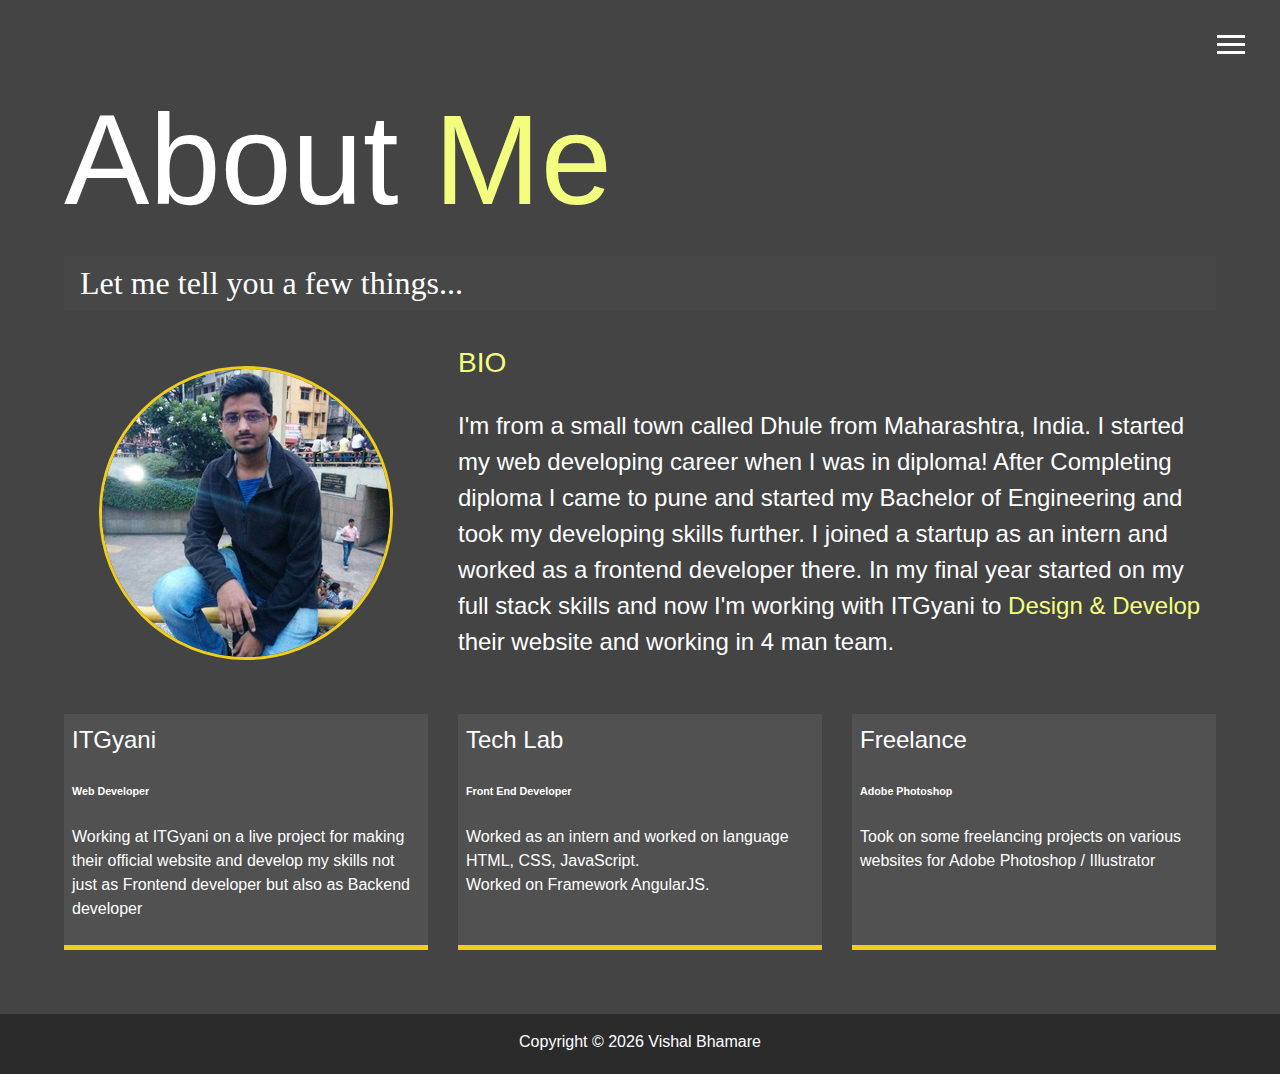
==== about.html @ cfb601b3 "launched" ====
<!DOCTYPE html>
<html lang="en">

<head>
  <meta charset="UTF-8">
  <meta name="viewport" content="width=device-width, initial-scale=1.0">
  <meta http-equiv="X-UA-Compatible" content="ie=edge">
  <link rel="stylesheet" href="https://use.fontawesome.com/releases/v5.2.0/css/all.css" integrity="sha384-hWVjflwFxL6sNzntih27bfxkr27PmbbK/iSvJ+a4+0owXq79v+lsFkW54bOGbiDQ"
    crossorigin="anonymous">

  <link rel="stylesheet" href="css/main.css">
  <title>About Me</title>
</head>

<body>
  <header>
    <div class="menu-btn">
      <div class="btn-line"></div>
      <div class="btn-line"></div>
      <div class="btn-line"></div>
    </div>

    <nav class="menu">
      <div class="menu-branding">
        <div class="portrait"></div>
      </div>
      <ul class="menu-nav">
        <li class="nav-item">
          <a href="index.html" class="nav-link">
            Home
          </a>
        </li>
        <li class="nav-item current">
          <a href="about.html" class="nav-link">
            About Me
          </a>
        </li>
        <li class="nav-item">
          <a href="work.html" class="nav-link">
            My Work
          </a>
        </li>
        <li class="nav-item">
          <a href="contact.html" class="nav-link">
            How To Reach Me
          </a>
        </li>
      </ul>
    </nav>
  </header>

  <main id="about">
    <h1 class="lg-heading">
      About
      <span class="text-secondary">Me</span>
    </h1>
    <h2 class="sm-heading">
      Let me tell you a few things...
    </h2>
    <div class="about-info">
      <img src="img/portrait.jpg" alt="John Doe" class="bio-image">

      <div class="bio">
        <h3 class="text-secondary">BIO</h3>
        <p>I'm from a small town called Dhule from Maharashtra, India. I started my web developing career when
          I was in diploma! After Completing diploma I came to pune and started my Bachelor of Engineering and took my developing skills further.
          I joined a startup as an intern and worked as a frontend developer there. In my final year started on my full stack skills and now I'm working with 
          ITGyani to <span class="text-secondary">Design & Develop</span> their website and working in 4 man team.
        </p>
      </div>

      <div class="job job-1">
        <h3 class="job_heading">ITGyani</h3>
        <h6>Web Developer</h6>
        <p>
          Working at ITGyani on a live project for making their official website and develop my skills not just as Frontend developer but
          also as Backend developer
        </p>
      </div>

      <div class="job job-2">
        <h3 class="job_heading">Tech Lab</h3>
        <h6>Front End Developer</h6>
        <p>Worked as an intern and worked on language HTML, CSS, JavaScript.
         <br>   Worked on Framework AngularJS.
        </p>
      </div>

      <div class="job job-3">
        <h3 class="job_heading">Freelance</h3>
        <h6>Adobe Photoshop</h6>
        <p>Took on some freelancing projects on various websites for Adobe Photoshop / Illustrator</p>
      </div>
    </div>
  </main>

  <footer id="main-footer">
    Copyright &copy; 
    <script src="js/date.js"></script>
  </footer>

  <script src="js/main.js"></script>
</body>

</html>
---- css/main.css ----
.menu-btn {
  position: absolute;
  z-index: 3;
  right: 35px;
  top: 35px;
  cursor: pointer;
  transition: all 0.5s ease-out; }
  .menu-btn .btn-line {
    width: 28px;
    height: 3px;
    margin: 0 0 5px 0;
    background: #fff;
    transition: all 0.5s ease-out; }
  .menu-btn.close {
    transform: rotate(180deg); }
    .menu-btn.close .btn-line:nth-child(1) {
      transform: rotate(45deg) translate(5px, 5px); }
    .menu-btn.close .btn-line:nth-child(2) {
      opacity: 0; }
    .menu-btn.close .btn-line:nth-child(3) {
      transform: rotate(-45deg) translate(7px, -6px); }

.menu {
  position: fixed;
  top: 0;
  width: 100%;
  opacity: 0.9;
  visibility: hidden; }
  .menu.show {
    visibility: visible; }
  .menu-branding, .menu-nav {
    display: flex;
    flex-flow: column wrap;
    align-items: center;
    justify-content: center;
    float: left;
    width: 50%;
    height: 100vh;
    overflow: hidden; }
  .menu-nav {
    margin: 0;
    padding: 0;
    background: #373737;
    list-style: none;
    transform: translate3d(0, -100%, 0);
    transition: all 0.5s ease-out; }
    .menu-nav.show {
      transform: translate3d(0, 0, 0); }
  .menu-branding {
    background: #444;
    transform: translate3d(0, 100%, 0);
    transition: all 0.5s ease-out; }
    .menu-branding.show {
      transform: translate3d(0, 0, 0); }
    .menu-branding .portrait {
      width: 250px;
      height: 250px;
      background: url("../img/portrait.JPG") ;
      border-radius: 50%;
      border: solid 3px #eece1a; 
    }
  .menu .nav-item {
    transform: translate3d(600px, 0, 0);
    transition: all 0.5s ease-out; }
    .menu .nav-item.show {
      transform: translate3d(0, 0, 0); }
    .menu .nav-item.current > a {
      color: #eece1a; }
  .menu .nav-link {
    display: inline-block;
    position: relative;
    font-size: 30px;
    text-transform: uppercase;
    padding: 1rem 0;
    font-weight: 300;
    color: #fff;
    text-decoration: none;
    transition: all 0.5s ease-out; }
    .menu .nav-link:hover {
      color: #eece1a; }

.nav-item:nth-child(1) {
  transition-delay: 0.1s; }

.nav-item:nth-child(2) {
  transition-delay: 0.2s; }

.nav-item:nth-child(3) {
  transition-delay: 0.3s; }

.nav-item:nth-child(4) {
  transition-delay: 0.4s; }

* {
  box-sizing: border-box; }

body {
  background: #444;
  color: #fff;
  height: 100%;
  margin: 0;
  font-family: 'Segoe UI', Tahoma, Geneva, Verdana, sans-serif;
  line-height: 1.5; }
  body#bg-img {
    background: url(../img/background.png);
    background-attachment: fixed;
    background-size: cover; }
    body#bg-img:after {
      content: '';
      position: absolute;
      top: 0;
      right: 0;
      width: 100%;
      height: 100%;
      z-index: -1;
      background: rgba(68, 68, 68, 0.9); }

h1,
h2,
h3 {
  margin: 0;
  font-weight: 400; }
  h1.lg-heading,
  h2.lg-heading,
  h3.lg-heading {
    font-size: 8rem; }
  h1.sm-heading,
  h2.sm-heading,
  h3.sm-heading {
    margin-bottom: 2rem;
    padding: 0.2rem 1rem;
    background: rgba(73, 73, 73, 0.5);
    font-family: 'Cute Font', cursive;
    font-size: 2rem; 
  }

a {
  color: #fff;
  text-decoration: none; }

header {
  position: fixed;
  z-index: 2;
  width: 100%; }

.text-secondary {
  color: #f3fe7e; 
}

.job_heading{
  font-size: 1.5rem;
}

main {
  padding: 4rem;
  min-height: calc(100vh - 60px); }
  main .icons {
    margin-top: 1rem; }
    main .icons a {
      padding: 0.4rem; }
      main .icons a:hover {
        color: #eece1a;
        transition: all 0.8s ease-out; }
  main#home {
    overflow: hidden; }
    main#home h1 {
      margin-top: 20vh; }

.about-info {
  display: grid;
  grid-gap: 30px;
  grid-template-areas: 'bioimage bio bio' 'job1 job2 job3';
  grid-template-columns: repeat(3, 1fr); }
  .about-info .bio-image {
    grid-area: bioimage;
    margin: auto;
    border-radius: 50%;
    border: #eece1a 3px solid; }
  .about-info .bio {
    grid-area: bio;
    font-size: 1.5rem; }
  .about-info .job-1 {
    grid-area: job1; }
  .about-info .job-2 {
    grid-area: job2; }
  .about-info .job-3 {
    grid-area: job3; }
  .about-info .job {
    background: #515151;
    padding: 0.5rem;
    border-bottom: #eece1a 5px solid; }

.projects {
  display: grid;
  grid-gap: 0.7rem;
  grid-template-columns: repeat(3, 1fr); 
}
.projects img {
  width: 100%;
  border: 3px #fff solid; 
}
.projects img:hover {
  opacity: 0.5;
  border-color: #eece1a;
  transition: all 0.8s ease-out; 
}
.project_img{
  height: 300px;
}

.boxes {
  display: flex;
  flex-wrap: wrap;
  justify-content: space-evenly;
  align-items: center;
  margin-top: 1rem; }
  .boxes div {
    font-size: 2rem;
    border: 3px #fff solid;
    padding: 1.5rem 2.5rem;
    margin-bottom: 3rem;
    transition: all 0.5s ease-out; }
    .boxes div:hover {
      padding: 0.5rem 1.5rem;
      background: #eece1a;
      color: #000; }
      .boxes div:hover span {
        color: #000; }

.btn, .btn-dark, .btn-light {
  display: block;
  padding: 0.5rem 1rem;
  border: 0;
  margin-bottom: 0.3rem; }
  .btn:hover, .btn-dark:hover, .btn-light:hover {
    background: #eece1a;
    color: #000; }

.btn-dark {
  background: black;
  color: #fff; }

.btn-light {
  background: #c4c4c4;
  color: #333; }

#main-footer {
  text-align: center;
  padding: 1rem;
  background: #2b2b2b;
  color: #fff;
  height: 60px; }

@media screen and (min-width: 1171px) {
  .projects {
    grid-template-columns: repeat(4, 1fr); } }

@media screen and (min-width: 769px) and (max-width: 1170px) {
  .projects {
    grid-template-columns: repeat(3, 1fr); } }

@media screen and (max-width: 768px) {
  main {
    align-items: center;
    text-align: center; }
    main .lg-heading {
      line-height: 1;
      margin-bottom: 1rem; }
  ul.menu-nav,
  div.menu-branding {
    float: none;
    width: 100%;
    min-height: 0; }
    ul.menu-nav.show,
    div.menu-branding.show {
      transform: translate3d(0, 0, 0); }
  .menu-nav {
    height: 75vh;
    transform: translate3d(-100%, 0, 0);
    font-size: 24px; }
  .menu-branding {
    height: 25vh;
    transform: translate3d(100%, 0, 0); }
    .menu-branding .portrait {
      background: url("../img/portrait_small.jpg");
      width: 150px;
      height: 150px; }
  .about-info {
    grid-template-areas: 'bioimage' 'bio' 'job1' 'job2' 'job3';
    grid-template-columns: 1fr; }
  .projects {
    grid-template-columns: repeat(2, 1fr); } }

@media screen and (max-width: 500px) {
  main {
    padding: 2rem; }
    main #home h1 {
      margin-top: 10vh; }
    main .lg-heading {
      margin-top: 1rem;
      font-size: 5rem; }
  .projects {
    grid-template-columns: 1fr; } }
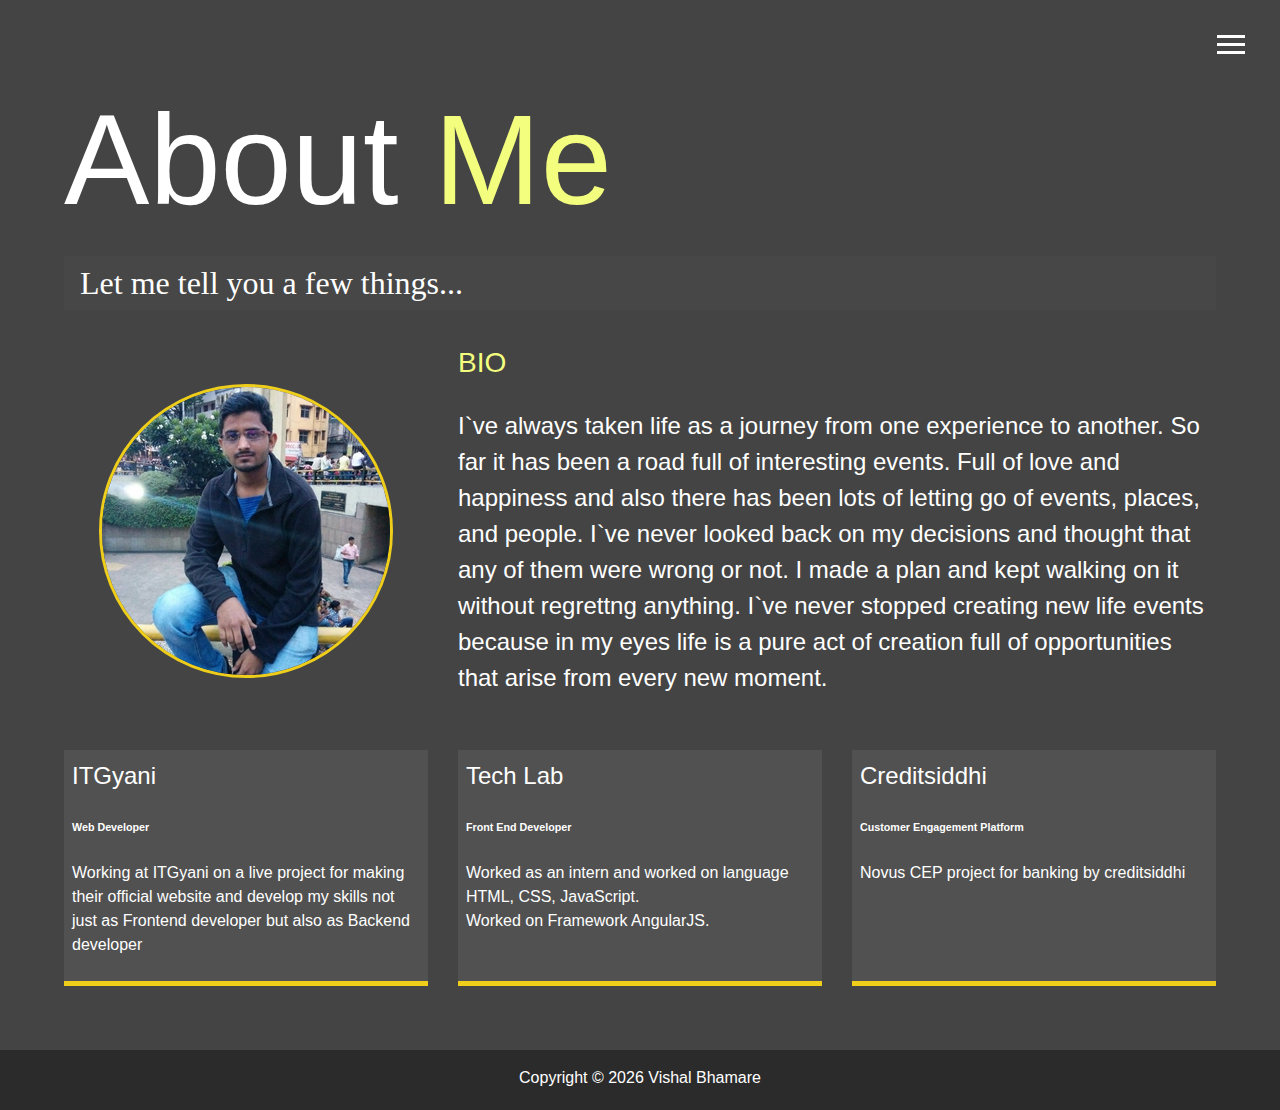
==== commit 01b1f9c2: "Merge pull request #1 from v1shaL-b/vishal-portfolio" ====
--- a/about.html
+++ b/about.html
@@ -2,104 +2,108 @@
 <html lang="en">
 
 <head>
-  <meta charset="UTF-8">
-  <meta name="viewport" content="width=device-width, initial-scale=1.0">
-  <meta http-equiv="X-UA-Compatible" content="ie=edge">
-  <link rel="stylesheet" href="https://use.fontawesome.com/releases/v5.2.0/css/all.css" integrity="sha384-hWVjflwFxL6sNzntih27bfxkr27PmbbK/iSvJ+a4+0owXq79v+lsFkW54bOGbiDQ"
-    crossorigin="anonymous">
+    <meta charset="UTF-8">
+    <meta name="viewport" content="width=device-width, initial-scale=1.0">
+    <meta http-equiv="X-UA-Compatible" content="ie=edge">
+    <link rel="stylesheet" href="https://use.fontawesome.com/releases/v5.2.0/css/all.css" integrity="sha384-hWVjflwFxL6sNzntih27bfxkr27PmbbK/iSvJ+a4+0owXq79v+lsFkW54bOGbiDQ" crossorigin="anonymous">
 
-  <link rel="stylesheet" href="css/main.css">
-  <title>About Me</title>
+    <link rel="stylesheet" href="css/main.css">
+    <title>About Me</title>
 </head>
 
 <body>
-  <header>
-    <div class="menu-btn">
-      <div class="btn-line"></div>
-      <div class="btn-line"></div>
-      <div class="btn-line"></div>
-    </div>
+    <header>
+        <div class="menu-btn">
+            <div class="btn-line"></div>
+            <div class="btn-line"></div>
+            <div class="btn-line"></div>
+        </div>
 
-    <nav class="menu">
-      <div class="menu-branding">
-        <div class="portrait"></div>
-      </div>
-      <ul class="menu-nav">
-        <li class="nav-item">
-          <a href="index.html" class="nav-link">
+        <nav class="menu">
+            <div class="menu-branding">
+                <div class="portrait"></div>
+            </div>
+            <ul class="menu-nav">
+                <li class="nav-item">
+                    <a href="index.html" class="nav-link">
             Home
           </a>
-        </li>
-        <li class="nav-item current">
-          <a href="about.html" class="nav-link">
+                </li>
+                <li class="nav-item current">
+                    <a href="about.html" class="nav-link">
             About Me
           </a>
-        </li>
-        <li class="nav-item">
-          <a href="work.html" class="nav-link">
+                </li>
+                <li class="nav-item">
+                    <a href="work.html" class="nav-link">
             My Work
           </a>
-        </li>
-        <li class="nav-item">
-          <a href="contact.html" class="nav-link">
+                </li>
+                <li class="nav-item">
+                    <a href="contact.html" class="nav-link">
             How To Reach Me
           </a>
-        </li>
-      </ul>
-    </nav>
-  </header>
+                </li>
+            </ul>
+        </nav>
+    </header>
 
-  <main id="about">
-    <h1 class="lg-heading">
-      About
-      <span class="text-secondary">Me</span>
-    </h1>
-    <h2 class="sm-heading">
-      Let me tell you a few things...
-    </h2>
-    <div class="about-info">
-      <img src="img/portrait.jpg" alt="John Doe" class="bio-image">
+    <main id="about">
+        <h1 class="lg-heading">
+            About
+            <span class="text-secondary">Me</span>
+        </h1>
+        <h2 class="sm-heading">
+            Let me tell you a few things...
+        </h2>
+        <div class="about-info">
+            <img src="img/portrait.jpg" alt="John Doe" class="bio-image">
 
-      <div class="bio">
-        <h3 class="text-secondary">BIO</h3>
-        <p>I'm from a small town called Dhule from Maharashtra, India. I started my web developing career when
-          I was in diploma! After Completing diploma I came to pune and started my Bachelor of Engineering and took my developing skills further.
-          I joined a startup as an intern and worked as a frontend developer there. In my final year started on my full stack skills and now I'm working with 
-          ITGyani to <span class="text-secondary">Design & Develop</span> their website and working in 4 man team.
-        </p>
-      </div>
+            <div class="bio">
+                <h3 class="text-secondary">BIO</h3>
+                <p>
+                    I`ve always taken life as a journey from one experience to another. So far it has been a road full of interesting events. Full of love and happiness and also there has been lots of letting go of events, places, and people. I`ve never looked back on my
+                    decisions and thought that any of them were wrong or not. I made a plan and kept walking on it without regrettng anything. I`ve never stopped creating new life events because in my eyes life is a pure act of creation full of opportunities
+                    that arise from every new moment.
+                </p>
+            </div>
 
-      <div class="job job-1">
-        <h3 class="job_heading">ITGyani</h3>
-        <h6>Web Developer</h6>
-        <p>
-          Working at ITGyani on a live project for making their official website and develop my skills not just as Frontend developer but
-          also as Backend developer
-        </p>
-      </div>
+            <div class="job job-1">
+                <h3 class="job_heading">ITGyani</h3>
+                <h6>Web Developer</h6>
+                <p>
+                    Working at ITGyani on a live project for making their official website and develop my skills not just as Frontend developer but also as Backend developer
+                </p>
+            </div>
 
-      <div class="job job-2">
-        <h3 class="job_heading">Tech Lab</h3>
-        <h6>Front End Developer</h6>
-        <p>Worked as an intern and worked on language HTML, CSS, JavaScript.
-         <br>   Worked on Framework AngularJS.
-        </p>
-      </div>
+            <div class="job job-2">
+                <h3 class="job_heading">Tech Lab</h3>
+                <h6>Front End Developer</h6>
+                <p>Worked as an intern and worked on language HTML, CSS, JavaScript.
+                    <br> Worked on Framework AngularJS.
+                </p>
+            </div>
 
-      <div class="job job-3">
-        <h3 class="job_heading">Freelance</h3>
-        <h6>Adobe Photoshop</h6>
-        <p>Took on some freelancing projects on various websites for Adobe Photoshop / Illustrator</p>
-      </div>
-    </div>
-  </main>
+            <div class="job job-3">
+                <h3 class="job_heading">Freelance</h3>
+                <h6>Adobe Photoshop</h6>
+                <p>Took on some freelancing projects on various websites for Adobe Photoshop / Illustrator</p>
+            </div>
 
-  <footer id="main-footer">
-    Copyright &copy; 
-    <script src="js/date.js"></script>
-  </footer>
+            <div class="job job-3">
+                <h3 class="job_heading">Creditsiddhi</h3>
+                <h6>Customer Engagement Platform</h6>
+                <p>Novus CEP project for banking by creditsiddhi</p>
+            </div>
+        </div>
+    </main>
 
-  <script src="js/main.js"></script>
+    <footer id="main-footer">
+        Copyright &copy;
+        <script src="js/date.js"></script>
+    </footer>
+
+    <script src="js/main.js"></script>
 </body>
 
 </html>--- a/css/main.css
+++ b/css/main.css
@@ -55,7 +55,7 @@
     .menu-branding .portrait {
       width: 250px;
       height: 250px;
-      background: url("../img/portrait.JPG") ;
+      background: url("img/portrait.jpg") ;
       border-radius: 50%;
       border: solid 3px #eece1a; 
     }
